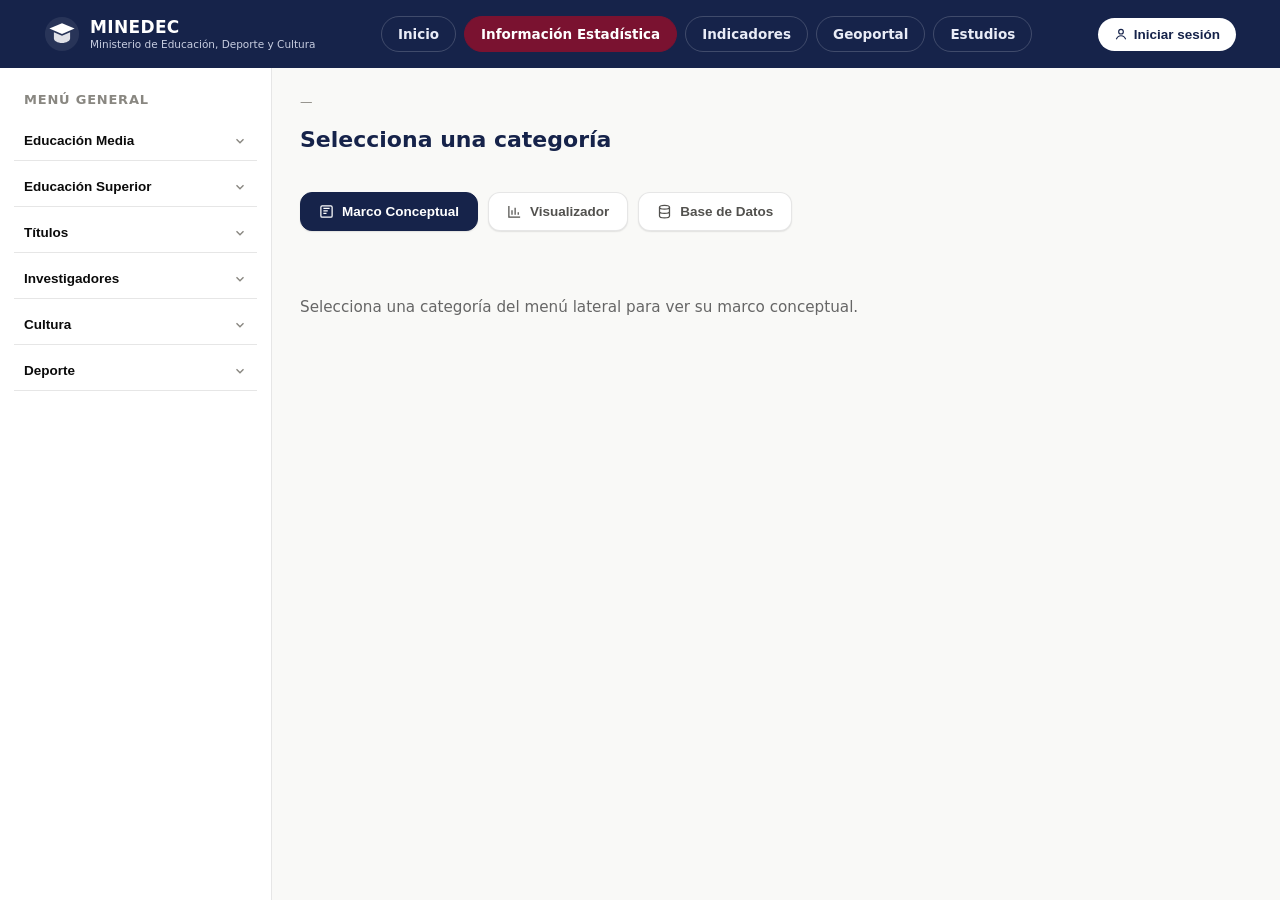
==== informacion-estadistica.html @ 88b2a424 "Add files via upload" ====
<!doctype html>
<html lang="es">
<head>
<meta charset="utf-8">
<meta name="viewport" content="width=device-width, initial-scale=1">
<title>Información Estadística — MINEDEC</title>
<meta name="description" content="Información estadística de Educación Media, Educación Superior, Cultura y Deporte del MINEDEC.">
<link rel="icon" href="data:image/svg+xml,<svg xmlns=%22http://www.w3.org/2000/svg%22 viewBox=%220 0 32 32%22><rect width=%2232%22 height=%2232%22 rx=%227%22 fill=%22%2316234a%22/><text x=%2216%22 y=%2222%22 font-size=%2216%22 text-anchor=%22middle%22 fill=%22white%22 font-family=%22sans-serif%22>M</text></svg>">
<link rel="stylesheet" href="assets/css/styles.css">
</head>
<body>
<a class="skip-link" href="#main">Saltar al contenido</a>

<header class="site-header">
  <div class="container">
    <a class="brand" href="index.html">
      <svg class="brand-mark" viewBox="0 0 40 40" aria-hidden="true">
        <circle cx="20" cy="20" r="19" fill="#fff" opacity=".08"/>
        <path d="M20 8 6 14l14 6 14-6-14-6Z" fill="#fff"/>
        <path d="M11 18v7c0 2.5 4 5 9 5s9-2.5 9-5v-7l-9 4-9-4Z" fill="#fff" opacity=".85"/>
      </svg>
      <span class="brand-text">
        <strong>MINEDEC</strong>
        <span>Ministerio de Educación, Deporte y Cultura</span>
      </span>
    </a>
    <nav class="main-nav" aria-label="Principal">
      <a class="nav-pill" href="index.html">Inicio</a>
      <a class="nav-pill is-active" href="informacion-estadistica.html">Información Estadística</a>
      <a class="nav-pill" href="informacion-general.html">Indicadores</a>
      <a class="nav-pill" href="#">Geoportal</a>
      <a class="nav-pill" href="index.html#sectores">Estudios</a>
    </nav>
    <div class="header-actions">
      <button class="btn-login" type="button">
        <svg width="14" height="14" viewBox="0 0 24 24" fill="none" stroke="currentColor" stroke-width="2"><circle cx="12" cy="8" r="4"/><path d="M4 21c1.5-4 5-6 8-6s6.5 2 8 6"/></svg>
        Iniciar sesión
      </button>
      <button class="nav-toggle" type="button" aria-label="Abrir menú de secciones" aria-expanded="false">
        <svg width="18" height="18" viewBox="0 0 24 24" fill="none" stroke="currentColor" stroke-width="2"><path d="M4 7h16M4 12h16M4 17h16"/></svg>
      </button>
    </div>
  </div>
</header>

<main id="main" class="db-shell">
  <div id="sidebar-backdrop" class="visually-hidden"></div>
  <aside class="sidebar" aria-label="Menú de información estadística">
    <h2>Menú general</h2>

    <!-- EDUCACIÓN MEDIA -->
    <div class="acc-group">
      <button class="acc-trigger" aria-expanded="false" aria-controls="acc-media">
        Educación Media
        <svg class="chev" width="14" height="14" viewBox="0 0 24 24" fill="none" stroke="currentColor" stroke-width="2.4"><path d="m6 9 6 6 6-6"/></svg>
      </button>
      <div class="acc-panel" id="acc-media">
        <ul class="acc-list">
          <li><button class="acc-item" data-section="media-estudiantes"><span class="dot"></span>Estudiantes</button></li>
          <li><button class="acc-item" data-section="media-docentes"><span class="dot"></span>Docentes</button></li>
          <li><button class="acc-item" data-section="media-oferta"><span class="dot"></span>Oferta educativa</button></li>
          <li><button class="acc-item" data-section="media-descomposicion"><span class="dot"></span>Descomposición de la matrícula</button></li>
        </ul>
      </div>
    </div>

    <!-- EDUCACIÓN SUPERIOR -->
    <div class="acc-group">
      <button class="acc-trigger" aria-expanded="false" aria-controls="acc-superior">
        Educación Superior
        <svg class="chev" width="14" height="14" viewBox="0 0 24 24" fill="none" stroke="currentColor" stroke-width="2.4"><path d="m6 9 6 6 6-6"/></svg>
      </button>
      <div class="acc-panel" id="acc-superior">
        <ul class="acc-list">
          <li class="acc-sub">UEP</li>
          <li><button class="acc-item" data-section="uep-estudiantes"><span class="dot"></span>Estudiantes</button></li>
          <li><button class="acc-item" data-section="uep-docentes"><span class="dot"></span>Docentes</button></li>
          <li><button class="acc-item" data-section="uep-oferta"><span class="dot"></span>Oferta educativa</button></li>
          <li class="acc-sub">ITTS</li>
          <li><button class="acc-item" data-section="itts-estudiantes"><span class="dot"></span>Estudiantes</button></li>
          <li><button class="acc-item" data-section="itts-docentes"><span class="dot"></span>Docentes</button></li>
          <li><button class="acc-item" data-section="itts-oferta"><span class="dot"></span>Oferta educativa</button></li>
        </ul>
      </div>
    </div>

    <!-- TÍTULOS -->
    <div class="acc-group">
      <button class="acc-trigger" aria-expanded="false" aria-controls="acc-titulos">
        Títulos
        <svg class="chev" width="14" height="14" viewBox="0 0 24 24" fill="none" stroke="currentColor" stroke-width="2.4"><path d="m6 9 6 6 6-6"/></svg>
      </button>
      <div class="acc-panel" id="acc-titulos">
        <ul class="acc-list">
          <li><button class="acc-item" data-section="titulos-general"><span class="dot"></span>Títulos</button></li>
        </ul>
      </div>
    </div>

    <!-- INVESTIGADORES -->
    <div class="acc-group">
      <button class="acc-trigger" aria-expanded="false" aria-controls="acc-investigadores">
        Investigadores
        <svg class="chev" width="14" height="14" viewBox="0 0 24 24" fill="none" stroke="currentColor" stroke-width="2.4"><path d="m6 9 6 6 6-6"/></svg>
      </button>
      <div class="acc-panel" id="acc-investigadores">
        <ul class="acc-list">
          <li><button class="acc-item" data-section="investigadores-general"><span class="dot"></span>Investigadores</button></li>
        </ul>
      </div>
    </div>

    <!-- CULTURA -->
    <div class="acc-group">
      <button class="acc-trigger" aria-expanded="false" aria-controls="acc-cultura">
        Cultura
        <svg class="chev" width="14" height="14" viewBox="0 0 24 24" fill="none" stroke="currentColor" stroke-width="2.4"><path d="m6 9 6 6 6-6"/></svg>
      </button>
      <div class="acc-panel" id="acc-cultura">
        <ul class="acc-list">
          <li class="acc-sub">RUAC</li>
          <li><button class="acc-item" data-section="cultura-ruac"><span class="dot"></span>RUAC</button></li>
          <li class="acc-sub">Fondo de Fomento</li>
          <li><button class="acc-item" data-section="cultura-fondo"><span class="dot"></span>Fondo de Fomento</button></li>
          <li class="acc-sub">Espacios Culturales</li>
          <li><button class="acc-item" data-section="cultura-espacios"><span class="dot"></span>Espacios Culturales</button></li>
        </ul>
      </div>
    </div>

    <!-- DEPORTE -->
    <div class="acc-group">
      <button class="acc-trigger" aria-expanded="false" aria-controls="acc-deporte">
        Deporte
        <svg class="chev" width="14" height="14" viewBox="0 0 24 24" fill="none" stroke="currentColor" stroke-width="2.4"><path d="m6 9 6 6 6-6"/></svg>
      </button>
      <div class="acc-panel" id="acc-deporte">
        <ul class="acc-list">
          <li class="acc-sub">Deportistas</li>
          <li><button class="acc-item" data-section="deporte-deportistas"><span class="dot"></span>Deportistas</button></li>
          <li class="acc-sub">Organizaciones</li>
          <li><button class="acc-item" data-section="deporte-organizaciones"><span class="dot"></span>Organizaciones</button></li>
          <li class="acc-sub">Infraestructura</li>
          <li><button class="acc-item" data-section="deporte-infraestructura"><span class="dot"></span>Infraestructura</button></li>
        </ul>
      </div>
    </div>

  </aside>

  <div class="db-main">
    <p class="db-crumb" id="db-crumb">—</p>
    <div class="db-heading">
      <h1 id="db-heading">Selecciona una categoría</h1>
    </div>
    <p class="db-source-note" id="db-source"></p>

    <div id="db-stats" class="stat-grid"></div>

    <!-- Marco Conceptual primero, luego Visualizador y Base de Datos -->
    <div class="tabs" role="tablist">
      <button class="tab-btn is-active" data-tab="marco" role="tab" aria-selected="true">
        <svg width="15" height="15" viewBox="0 0 24 24" fill="none" stroke="currentColor" stroke-width="2"><rect x="3" y="3" width="18" height="18" rx="2"/><path d="M7 7h10M7 11h7M7 15h5"/></svg>
        Marco Conceptual
      </button>
      <button class="tab-btn" data-tab="visualizador" role="tab" aria-selected="false">
        <svg width="15" height="15" viewBox="0 0 24 24" fill="none" stroke="currentColor" stroke-width="2"><path d="M3 3v18h18M8 17V10M13 17V6M18 17v-4"/></svg>
        Visualizador
      </button>
      <button class="tab-btn" data-tab="basedatos" role="tab" aria-selected="false">
        <svg width="15" height="15" viewBox="0 0 24 24" fill="none" stroke="currentColor" stroke-width="2"><ellipse cx="12" cy="5" rx="8" ry="3"/><path d="M4 5v14c0 1.7 3.6 3 8 3s8-1.3 8-3V5M4 12c0 1.7 3.6 3 8 3s8-1.3 8-3"/></svg>
        Base de Datos
      </button>
    </div>

    <section class="tab-panel is-active" id="panel-marco">
      <div style="padding: 2rem 0; color: var(--c-text-2, #666); font-size: 0.95rem;">
        <p>Selecciona una categoría del menú lateral para ver su marco conceptual.</p>
      </div>
    </section>
    <section class="tab-panel" id="panel-visualizador"></section>
    <section class="tab-panel" id="panel-basedatos"></section>
  </div>
</main>

<script src="assets/js/csv.js"></script>
<script src="assets/js/charts.js"></script>
<script src="assets/js/data.js"></script>
<script src="assets/js/estadistica.js"></script>
</body>
</html>
---- assets/css/styles.css ----
/* ==========================================================================
   MINEDEC — Portal de datos abiertos
   Sistema de diseño: tokens de marca + tokens de visualización de datos
   (paleta validada para daltonismo — ver dataviz skill / INVENTORY.md)
   ========================================================================== */

:root {
  color-scheme: light;

  /* ---- superficie y texto ---- */
  --surface-0: #f9f9f7;
  --surface-1: #ffffff;
  --surface-2: #fcfcfb;
  --text-primary: #0b0b0b;
  --text-secondary: #52514e;
  --text-muted: #898781;
  --border: rgba(11, 11, 11, 0.10);
  --gridline: #e1e0d9;
  --baseline: #c3c2b7;

  /* ---- identidad institucional MINEDEC ---- */
  --brand-navy: #16234a;
  --brand-navy-2: #1f2f5c;
  --brand-maroon: #7a1230;

  /* ---- identidad por sector (paleta categórica validada, slots 1/6/7/2) ---- */
  --sector-media: #2a78d6;      /* educación media — azul (slot 1) */
  --sector-media-soft: #eaf2fc;
  --sector-superior: #008300;   /* educación superior — verde (slot 6) */
  --sector-superior-soft: #e7f4e7;
  --sector-cultura: #4a3aa7;    /* cultura — violeta (slot 7) */
  --sector-cultura-soft: #edeafa;
  --sector-deporte: #eb6834;    /* deporte — naranja (slot 2) */
  --sector-deporte-soft: #fdece3;

  /* ---- paleta categórica completa (orden fijo, no ciclar) ---- */
  --cat-1: #2a78d6;
  --cat-2: #eb6834;
  --cat-3: #1baf7a;
  --cat-4: #eda100;
  --cat-5: #e87ba4;
  --cat-6: #008300;
  --cat-7: #4a3aa7;
  --cat-8: #e34948;

  --shadow-sm: 0 1px 2px rgba(11,11,11,.06), 0 1px 1px rgba(11,11,11,.04);
  --shadow-md: 0 8px 24px rgba(11,11,11,.10);
  --radius-sm: 8px;
  --radius-md: 14px;
  --radius-lg: 22px;
  --header-h: 68px;
}

@media (prefers-color-scheme: dark) {
  :root:where(:not([data-theme="light"])) {
    color-scheme: dark;
    --surface-0: #0d0d0d;
    --surface-1: #17181a;
    --surface-2: #1a1a19;
    --text-primary: #ffffff;
    --text-secondary: #c3c2b7;
    --text-muted: #898781;
    --border: rgba(255,255,255,.10);
    --gridline: #2c2c2a;
    --baseline: #383835;
    --sector-media-soft: #16233a;
    --sector-superior-soft: #142518;
    --sector-cultura-soft: #211c3a;
    --sector-deporte-soft: #3a2216;
    --cat-1: #3987e5; --cat-2: #d95926; --cat-3: #199e70; --cat-4: #c98500;
    --cat-5: #d55181; --cat-6: #1fae1f; --cat-7: #9085e9; --cat-8: #e66767;
  }
}
:root[data-theme="dark"] {
  color-scheme: dark;
  --surface-0: #0d0d0d;
  --surface-1: #17181a;
  --surface-2: #1a1a19;
  --text-primary: #ffffff;
  --text-secondary: #c3c2b7;
  --text-muted: #898781;
  --border: rgba(255,255,255,.10);
  --gridline: #2c2c2a;
  --baseline: #383835;
  --sector-media-soft: #16233a;
  --sector-superior-soft: #142518;
  --sector-cultura-soft: #211c3a;
  --sector-deporte-soft: #3a2216;
  --cat-1: #3987e5; --cat-2: #d95926; --cat-3: #199e70; --cat-4: #c98500;
  --cat-5: #d55181; --cat-6: #1fae1f; --cat-7: #9085e9; --cat-8: #e66767;
}

* { box-sizing: border-box; }
html { scroll-behavior: smooth; }
body {
  margin: 0;
  font-family: system-ui, -apple-system, "Segoe UI", sans-serif;
  background: var(--surface-0);
  color: var(--text-primary);
  -webkit-font-smoothing: antialiased;
  overflow-x: hidden;
}
img { max-width: 100%; display: block; }
a { color: inherit; }
.container { max-width: 1240px; margin: 0 auto; padding: 0 24px; }
.visually-hidden {
  position: absolute; width: 1px; height: 1px; overflow: hidden;
  clip: rect(0,0,0,0); white-space: nowrap; border: 0; padding: 0; margin: -1px;
}
.skip-link {
  position: absolute; left: 12px; top: -60px; background: var(--brand-navy);
  color: #fff; padding: 10px 16px; border-radius: var(--radius-sm); z-index: 200;
  transition: top .15s ease;
}
.skip-link:focus { top: 12px; }

/* ---------------------------------- header ---------------------------------- */
.site-header {
  position: sticky; top: 0; z-index: 100;
  background: var(--brand-navy);
  color: #fff;
  height: var(--header-h);
}
.site-header .container {
  height: 100%; display: flex; align-items: center; justify-content: space-between; gap: 24px;
}
.brand { display: flex; align-items: center; gap: 10px; text-decoration: none; color: #fff; flex-shrink: 0; }
.brand-mark { width: 36px; height: 36px; flex-shrink: 0; }
.brand-text { line-height: 1.15; }
.brand-text strong { display: block; font-size: 17px; letter-spacing: .02em; }
.brand-text span { display: block; font-size: 10.5px; color: #c7cde0; }

.main-nav { display: flex; align-items: center; gap: 8px; flex-wrap: wrap; }
.nav-pill {
  border: 1px solid rgba(255,255,255,.18);
  background: transparent;
  color: #e9ecf7;
  padding: 9px 16px;
  border-radius: 999px;
  font-size: 13.5px;
  font-weight: 600;
  text-decoration: none;
  cursor: pointer;
  white-space: nowrap;
}
.nav-pill:hover { background: rgba(255,255,255,.10); }
.nav-pill.is-active { background: var(--brand-maroon); border-color: var(--brand-maroon); color: #fff; }
.nav-pill.ghost { border-color: rgba(255,255,255,.35); }
.header-actions { display: flex; align-items: center; gap: 10px; }
.icon-btn {
  width: 36px; height: 36px; border-radius: 50%; border: 1px solid rgba(255,255,255,.25);
  background: transparent; color: #fff; display: grid; place-items: center; cursor: pointer;
}
.btn-login {
  display: inline-flex; align-items: center; gap: 6px;
  background: #fff; color: var(--brand-navy); border: none;
  padding: 9px 16px; border-radius: 999px; font-weight: 700; font-size: 13.5px; cursor: pointer;
}
.nav-toggle { display: none; }

/* ---------------------------------- hero (home) ---------------------------------- */
.hero {
  background:
    radial-gradient(1100px 480px at 78% 15%, #f3e9f6 0%, transparent 60%),
    linear-gradient(120deg, #eef1fb 0%, #f7eef4 55%, #eef6f1 100%);
  padding: 64px 0 40px;
}
.hero .container { display: grid; grid-template-columns: 1fr 1fr; gap: 32px; align-items: center; }
.hero-copy h1 {
  font-size: clamp(34px, 4.4vw, 52px);
  line-height: 1.06;
  margin: 0 0 18px;
  color: var(--brand-navy);
  font-weight: 800;
}
.hero-copy p {
  font-size: 16.5px; color: var(--text-secondary); max-width: 46ch; margin: 0 0 26px;
}
.btn-primary {
  display: inline-flex; align-items: center; gap: 8px;
  background: var(--brand-navy); color: #fff; border: none;
  padding: 13px 22px; border-radius: 10px; font-weight: 700; font-size: 15px;
  text-decoration: none; cursor: pointer;
}
.btn-primary:hover { background: var(--brand-navy-2); }

.hero-hub {
  position: relative;
  width: clamp(220px, 34vw, 500px);
  height: clamp(220px, 34vw, 500px);
  margin: 40px auto 0;
}
.hub-center {
  position: absolute; inset: 32%; border-radius: 50%;
  background: #fff; box-shadow: var(--shadow-md);
  display: flex; flex-direction: column; align-items: center; justify-content: center;
  text-align: center; gap: 4px; padding: 10px;
}
.hub-center .mark { width: 34px; height: 34px; margin-bottom: 2px; }
.hub-center strong { font-size: 15px; color: var(--brand-navy); }
.hub-center span { font-size: 10px; color: var(--text-secondary); max-width: 14ch; }

.hub-node {
  position: absolute; width: 34%; aspect-ratio: 1/1; border-radius: 50%;
  color: #fff; text-align: center; display: flex; flex-direction: column;
  align-items: center; justify-content: center; gap: 2px; box-shadow: var(--shadow-md);
  text-decoration: none; padding: 6%;
}
.hub-node .value { font-size: clamp(15px, 2.4vw, 22px); font-weight: 800; line-height: 1; }
.hub-node .label { font-size: 10px; font-weight: 700; letter-spacing: .02em; opacity: .95; }
.hub-node .sub { font-size: 8.5px; opacity: .85; }
.hub-node.n-media { top: 0; left: 33%; background: linear-gradient(160deg, var(--sector-media), #184f95); }
.hub-node.n-superior { top: 33%; right: 0; background: linear-gradient(160deg, var(--sector-superior), #0a5c0a); }
.hub-node.n-deporte { bottom: 0; left: 33%; background: linear-gradient(160deg, var(--sector-deporte), #c14e1f); }
.hub-node.n-cultura { top: 33%; left: 0; background: linear-gradient(160deg, var(--sector-cultura), #33266f); }

.hero-tag {
  position: absolute; display: inline-flex; align-items: center; gap: 8px;
  background: #fff; border-radius: 999px; padding: 8px 14px 8px 8px;
  box-shadow: var(--shadow-md); font-size: 12.5px; font-weight: 700; color: var(--brand-navy);
  text-decoration: none; white-space: nowrap;
}
.hero-tag .swatch { width: 26px; height: 26px; border-radius: 50%; display: grid; place-items: center; color: #fff; flex-shrink: 0; }
.tag-media { top: -2%; right: -8%; }
.tag-media .swatch { background: var(--sector-media); }
.tag-superior { bottom: 8%; right: -12%; }
.tag-superior .swatch { background: var(--sector-superior); }
.tag-cultura { bottom: -2%; left: -6%; }
.tag-cultura .swatch { background: var(--sector-cultura); }
.tag-deporte { top: 8%; left: -12%; }
.tag-deporte .swatch { background: var(--sector-deporte); }

/* value props strip */
.value-props {
  background: var(--surface-1); border-top: 1px solid var(--border);
}
.value-props .container {
  display: grid; grid-template-columns: repeat(4, 1fr); gap: 20px; padding: 30px 24px;
}
.value-prop { display: flex; gap: 12px; align-items: flex-start; }
.value-prop .ic {
  width: 40px; height: 40px; border-radius: 50%; flex-shrink: 0;
  display: grid; place-items: center; background: var(--sector-media-soft); color: var(--sector-media);
}
.value-prop:nth-child(2) .ic { background: var(--sector-superior-soft); color: var(--sector-superior); }
.value-prop:nth-child(3) .ic { background: var(--sector-deporte-soft); color: var(--sector-deporte); }
.value-prop:nth-child(4) .ic { background: var(--sector-cultura-soft); color: var(--sector-cultura); }
.value-prop h3 { margin: 0 0 3px; font-size: 14px; }
.value-prop p { margin: 0; font-size: 12.5px; color: var(--text-secondary); }

/* sector explainer section on home */
.sectors { padding: 56px 0; }
.section-head { max-width: 640px; margin: 0 0 30px; }
.section-head h2 { font-size: 26px; color: var(--brand-navy); margin: 0 0 8px; }
.section-head p { color: var(--text-secondary); margin: 0; font-size: 14.5px; }
.sector-grid { display: grid; grid-template-columns: repeat(4, 1fr); gap: 18px; }
.sector-card {
  background: var(--surface-1); border: 1px solid var(--border); border-radius: var(--radius-md);
  padding: 22px; text-decoration: none; color: var(--text-primary); box-shadow: var(--shadow-sm);
  display: flex; flex-direction: column; gap: 10px;
}
.sector-card .ic {
  width: 44px; height: 44px; border-radius: 12px; display: grid; place-items: center; color: #fff;
}
.sector-card.c-media .ic { background: var(--sector-media); }
.sector-card.c-superior .ic { background: var(--sector-superior); }
.sector-card.c-deporte .ic { background: var(--sector-deporte); }
.sector-card.c-cultura .ic { background: var(--sector-cultura); }
.sector-card h3 { margin: 0; font-size: 16px; }
.sector-card p { margin: 0; font-size: 13px; color: var(--text-secondary); flex: 1; }
.sector-card .go { font-size: 12.5px; font-weight: 700; }
.sector-card.c-media .go { color: var(--sector-media); }
.sector-card.c-superior .go { color: var(--sector-superior); }
.sector-card.c-deporte .go { color: var(--sector-deporte); }
.sector-card.c-cultura .go { color: var(--sector-cultura); }

/* ---------------------------------- footer ---------------------------------- */
.site-footer { background: var(--brand-navy); color: #cfd4e6; padding: 40px 0 26px; margin-top: 30px; }
.site-footer .container { display: flex; justify-content: space-between; gap: 20px; flex-wrap: wrap; align-items: flex-start; }
.site-footer h4 { color: #fff; font-size: 13.5px; margin: 0 0 10px; }
.site-footer p, .site-footer li { font-size: 12.5px; line-height: 1.7; }
.site-footer ul { list-style: none; margin: 0; padding: 0; }
.footer-bottom {
  border-top: 1px solid rgba(255,255,255,.12); margin-top: 26px; padding-top: 16px;
  font-size: 11.5px; color: #9aa2c0; text-align: center;
}

/* ================================ dashboard (Información General) ================================ */
.db-shell { display: grid; grid-template-columns: 272px 1fr; min-height: calc(100vh - var(--header-h)); }
.sidebar {
  background: var(--surface-1); border-right: 1px solid var(--border);
  padding: 20px 14px 40px; overflow-y: auto;
}
.sidebar h2 { font-size: 13px; letter-spacing: .06em; color: var(--text-muted); margin: 4px 10px 14px; text-transform: uppercase; }
.acc-group { margin-bottom: 6px; border-bottom: 1px solid var(--border); }
.acc-trigger {
  width: 100%; display: flex; align-items: center; justify-content: space-between; gap: 8px;
  background: none; border: none; padding: 12px 10px; font-size: 13.5px; font-weight: 700;
  color: var(--text-primary); cursor: pointer; text-align: left;
}
.acc-trigger .chev { transition: transform .18s ease; color: var(--text-muted); flex-shrink: 0; }
.acc-trigger[aria-expanded="true"] .chev { transform: rotate(180deg); }
.acc-panel { overflow: hidden; max-height: 0; transition: max-height .2s ease; }
.acc-panel.is-open { max-height: 600px; }
.acc-list { list-style: none; margin: 0; padding: 0 4px 12px; }
.acc-sub { padding: 2px 6px 4px 22px; font-size: 11px; font-weight: 700; color: var(--text-muted); text-transform: uppercase; letter-spacing: .04em; }
.acc-item {
  display: flex; align-items: center; gap: 8px; width: 100%; text-align: left;
  background: none; border: none; padding: 9px 10px 9px 22px; font-size: 13.5px;
  color: var(--text-secondary); border-radius: var(--radius-sm); cursor: pointer;
}
.acc-item:hover { background: var(--surface-2); color: var(--text-primary); }
.acc-item.is-active { background: var(--sector-media-soft); color: var(--sector-media); font-weight: 700; }
.acc-item .dot { width: 6px; height: 6px; border-radius: 50%; background: currentColor; opacity: .5; flex-shrink: 0; }

.db-main { padding: 26px 28px 60px; min-width: 0; }
.db-heading { display: flex; align-items: baseline; justify-content: space-between; gap: 16px; margin-bottom: 4px; flex-wrap: wrap; }
.db-heading h1 { margin: 0; font-size: 22px; color: var(--brand-navy); }
.db-crumb { font-size: 12.5px; color: var(--text-muted); margin: 0 0 18px; }
.db-source-note { font-size: 12px; color: var(--text-muted); margin: 0 0 18px; }

.tabs { display: flex; gap: 10px; margin-bottom: 20px; flex-wrap: wrap; }
.tab-btn {
  display: inline-flex; align-items: center; gap: 8px;
  background: var(--surface-1); border: 1px solid var(--border); color: var(--text-secondary);
  padding: 11px 18px; border-radius: 12px; font-weight: 700; font-size: 13.5px; cursor: pointer;
  box-shadow: var(--shadow-sm);
}
.tab-btn.is-active { background: var(--brand-navy); border-color: var(--brand-navy); color: #fff; }
.tab-panel { display: none; }
.tab-panel.is-active { display: block; }

.stat-grid { display: grid; grid-template-columns: repeat(auto-fit, minmax(190px, 1fr)); gap: 14px; margin-bottom: 22px; }
.stat-tile {
  background: var(--surface-1); border: 1px solid var(--border); border-radius: var(--radius-md);
  padding: 16px 18px; box-shadow: var(--shadow-sm);
}
.stat-tile .label { font-size: 12px; color: var(--text-muted); margin-bottom: 6px; }
.stat-tile .value { font-size: 25px; font-weight: 800; color: var(--text-primary); }
.stat-tile .value small { font-size: 13px; font-weight: 700; color: var(--text-muted); }

.chart-grid { display: grid; grid-template-columns: repeat(auto-fit, minmax(420px, 1fr)); gap: 16px; }
.chart-card {
  background: var(--surface-1); border: 1px solid var(--border); border-radius: var(--radius-md);
  padding: 18px 20px 14px; box-shadow: var(--shadow-sm);
}
.chart-card h3 { margin: 0 0 2px; font-size: 14.5px; }
.chart-card .chart-sub { font-size: 12px; color: var(--text-muted); margin: 0 0 12px; }
.chart-card .chart-src { font-size: 10.5px; color: var(--text-muted); margin: 10px 0 0; }
.empty-note {
  background: var(--surface-2); border: 1px dashed var(--border); border-radius: var(--radius-md);
  padding: 22px; font-size: 13.5px; color: var(--text-secondary);
}

.table-toolbar { display: flex; justify-content: space-between; align-items: center; gap: 12px; margin-bottom: 12px; flex-wrap: wrap; }
.btn-secondary {
  background: var(--surface-1); border: 1px solid var(--border); color: var(--text-primary);
  padding: 9px 14px; border-radius: 9px; font-size: 12.5px; font-weight: 700; cursor: pointer;
}
.btn-secondary:hover { background: var(--surface-2); }
.data-table-wrap { overflow-x: auto; border: 1px solid var(--border); border-radius: var(--radius-md); background: var(--surface-1); }
table.data-table { width: 100%; border-collapse: collapse; font-size: 13px; }
table.data-table th, table.data-table td { padding: 10px 14px; text-align: left; border-bottom: 1px solid var(--gridline); white-space: nowrap; }
table.data-table th { color: var(--text-muted); font-weight: 700; font-size: 11.5px; text-transform: uppercase; letter-spacing: .03em; position: sticky; top: 0; background: var(--surface-1); }
table.data-table td.num, table.data-table th.num { text-align: right; font-variant-numeric: tabular-nums; }
table.data-table tbody tr:hover { background: var(--surface-2); }

/* ------------------------------ SVG chart engine ------------------------------ */
.viz-root { width: 100%; }
.viz-svg { width: 100%; height: auto; overflow: visible; font-family: inherit; }
.viz-axis-label { fill: var(--text-muted); font-size: 10.5px; }
.viz-gridline { stroke: var(--gridline); stroke-width: 1; }
.viz-baseline { stroke: var(--baseline); stroke-width: 1; }
.viz-bar-label { fill: var(--text-secondary); font-size: 11px; font-weight: 600; }
.viz-cat-label { fill: var(--text-secondary); font-size: 11.5px; }
.viz-legend { display: flex; flex-wrap: wrap; gap: 12px; margin: 8px 0 4px; }
.viz-legend-item { display: inline-flex; align-items: center; gap: 6px; font-size: 12px; color: var(--text-secondary); }
.viz-legend-swatch { width: 10px; height: 10px; border-radius: 3px; flex-shrink: 0; }
.viz-tooltip {
  position: absolute; pointer-events: none; background: var(--brand-navy); color: #fff;
  font-size: 12px; padding: 7px 10px; border-radius: 8px; box-shadow: var(--shadow-md);
  transform: translate(-50%, -110%); white-space: nowrap; z-index: 20; opacity: 0; transition: opacity .1s ease;
}
.viz-tooltip.is-visible { opacity: 1; }
.viz-tooltip .t-label { color: #c7cde0; font-size: 10.5px; }
.viz-hit { fill: transparent; cursor: pointer; }
.viz-hit:hover ~ .viz-bar-fill,
.viz-bar-group:hover .viz-bar-fill { filter: brightness(1.08); }

/* ---------------------------------- misc / responsive ---------------------------------- */
.page-hero-simple {
  background: var(--brand-navy); color: #fff; padding: 30px 0;
}
.page-hero-simple h1 { margin: 0 0 6px; font-size: 24px; }
.page-hero-simple p { margin: 0; color: #c7cde0; font-size: 13.5px; }

@media (max-width: 980px) {
  .hero .container { grid-template-columns: 1fr; }
  .hero-hub { max-width: 380px; }
  .value-props .container, .sector-grid { grid-template-columns: repeat(2, 1fr); }
  .db-shell { grid-template-columns: 1fr; }
  .sidebar {
    position: fixed; inset: var(--header-h) 0 0 auto; width: 86vw; max-width: 320px;
    transform: translateX(100%); transition: transform .22s ease; z-index: 90; box-shadow: var(--shadow-md);
  }
  .sidebar.is-open { transform: translateX(0); }
  .nav-toggle {
    display: inline-flex; align-items: center; justify-content: center;
    width: 36px; height: 36px; border-radius: 8px; border: 1px solid rgba(255,255,255,.25);
    background: transparent; color: #fff; cursor: pointer; flex-shrink: 0;
  }
  .main-nav { display: none; }
  .main-nav.is-open-mobile {
    display: flex; flex-direction: column; align-items: stretch; gap: 6px;
    position: absolute; top: var(--header-h); left: 0; right: 0;
    background: var(--brand-navy); padding: 14px 20px 20px; box-shadow: var(--shadow-md); z-index: 95;
  }
  .main-nav.is-open-mobile .nav-pill { text-align: left; }
}
@media (max-width: 640px) {
  .value-props .container, .sector-grid { grid-template-columns: 1fr; }
  .hero-copy h1 { font-size: 30px; }
  .chart-grid { grid-template-columns: 1fr; }
  .hero-hub { width: clamp(200px, 62vw, 340px); height: clamp(200px, 62vw, 340px); }
  .hero-tag { display: none; }
  .brand-text span { display: none; }
  .header-actions .icon-btn { display: none; }
  .site-header .container { gap: 10px; }
}
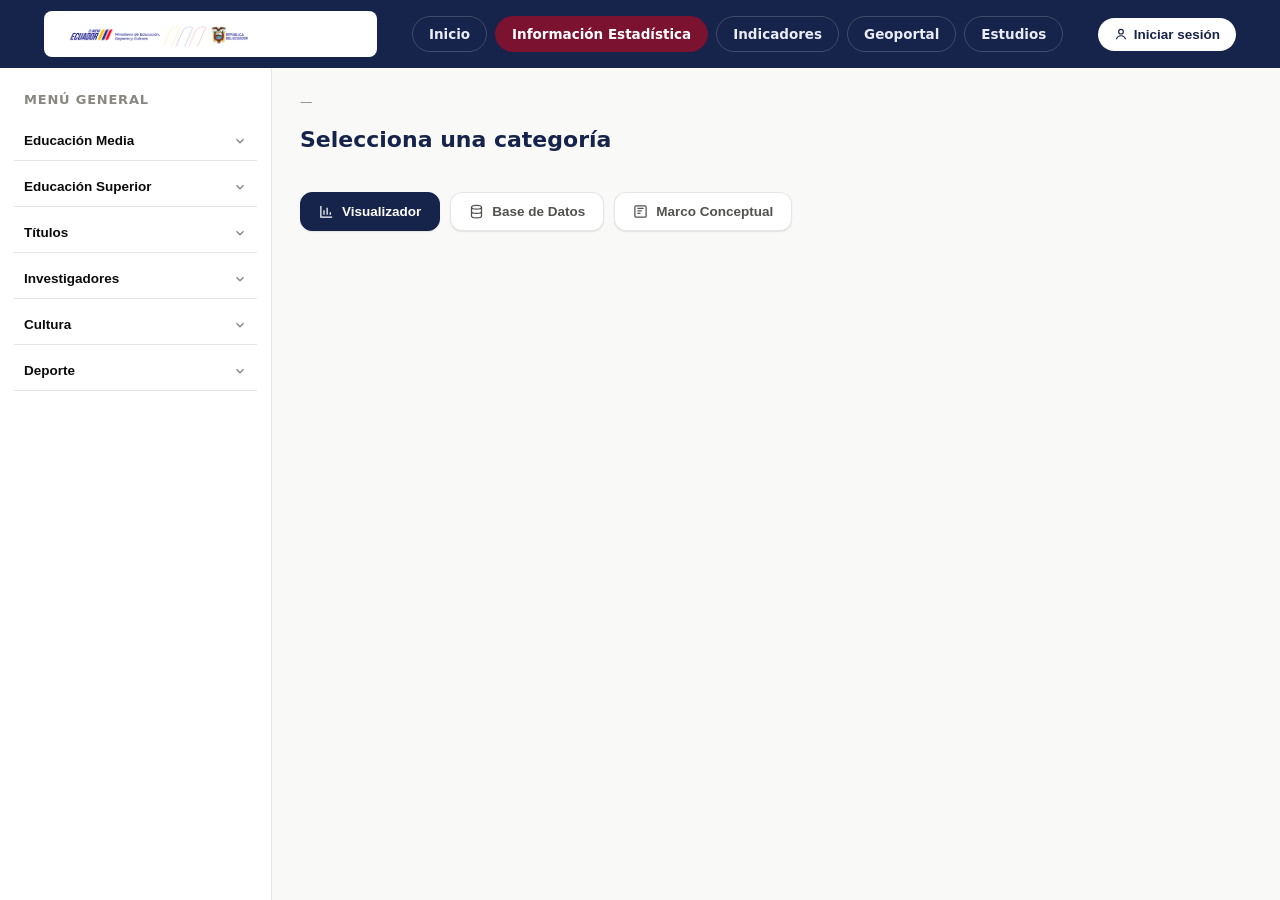
==== commit 0e7c938a: "Add files via upload" ====
--- a/informacion-estadistica.html
+++ b/informacion-estadistica.html
@@ -14,14 +14,8 @@
 <header class="site-header">
   <div class="container">
     <a class="brand" href="index.html">
-      <svg class="brand-mark" viewBox="0 0 40 40" aria-hidden="true">
-        <circle cx="20" cy="20" r="19" fill="#fff" opacity=".08"/>
-        <path d="M20 8 6 14l14 6 14-6-14-6Z" fill="#fff"/>
-        <path d="M11 18v7c0 2.5 4 5 9 5s9-2.5 9-5v-7l-9 4-9-4Z" fill="#fff" opacity=".85"/>
-      </svg>
-      <span class="brand-text">
-        <strong>MINEDEC</strong>
-        <span>Ministerio de Educación, Deporte y Cultura</span>
+      <span class="brand-logo">
+        <img src="assets/img/logo-minedec.png" alt="Ministerio de Educación, Deporte y Cultura — El Nuevo Ecuador">
       </span>
     </a>
     <nav class="main-nav" aria-label="Principal">
@@ -91,9 +85,7 @@
         <svg class="chev" width="14" height="14" viewBox="0 0 24 24" fill="none" stroke="currentColor" stroke-width="2.4"><path d="m6 9 6 6 6-6"/></svg>
       </button>
       <div class="acc-panel" id="acc-titulos">
-        <ul class="acc-list">
-          <li><button class="acc-item" data-section="titulos-general"><span class="dot"></span>Títulos</button></li>
-        </ul>
+        <ul class="acc-list"></ul>
       </div>
     </div>
 
@@ -104,9 +96,7 @@
         <svg class="chev" width="14" height="14" viewBox="0 0 24 24" fill="none" stroke="currentColor" stroke-width="2.4"><path d="m6 9 6 6 6-6"/></svg>
       </button>
       <div class="acc-panel" id="acc-investigadores">
-        <ul class="acc-list">
-          <li><button class="acc-item" data-section="investigadores-general"><span class="dot"></span>Investigadores</button></li>
-        </ul>
+        <ul class="acc-list"></ul>
       </div>
     </div>
 
@@ -119,11 +109,8 @@
       <div class="acc-panel" id="acc-cultura">
         <ul class="acc-list">
           <li class="acc-sub">RUAC</li>
-          <li><button class="acc-item" data-section="cultura-ruac"><span class="dot"></span>RUAC</button></li>
           <li class="acc-sub">Fondo de Fomento</li>
-          <li><button class="acc-item" data-section="cultura-fondo"><span class="dot"></span>Fondo de Fomento</button></li>
           <li class="acc-sub">Espacios Culturales</li>
-          <li><button class="acc-item" data-section="cultura-espacios"><span class="dot"></span>Espacios Culturales</button></li>
         </ul>
       </div>
     </div>
@@ -137,11 +124,8 @@
       <div class="acc-panel" id="acc-deporte">
         <ul class="acc-list">
           <li class="acc-sub">Deportistas</li>
-          <li><button class="acc-item" data-section="deporte-deportistas"><span class="dot"></span>Deportistas</button></li>
           <li class="acc-sub">Organizaciones</li>
-          <li><button class="acc-item" data-section="deporte-organizaciones"><span class="dot"></span>Organizaciones</button></li>
           <li class="acc-sub">Infraestructura</li>
-          <li><button class="acc-item" data-section="deporte-infraestructura"><span class="dot"></span>Infraestructura</button></li>
         </ul>
       </div>
     </div>
@@ -157,13 +141,9 @@
 
     <div id="db-stats" class="stat-grid"></div>
 
-    <!-- Marco Conceptual primero, luego Visualizador y Base de Datos -->
+    <!-- Visualizador primero, luego Base de Datos y Marco Conceptual -->
     <div class="tabs" role="tablist">
-      <button class="tab-btn is-active" data-tab="marco" role="tab" aria-selected="true">
-        <svg width="15" height="15" viewBox="0 0 24 24" fill="none" stroke="currentColor" stroke-width="2"><rect x="3" y="3" width="18" height="18" rx="2"/><path d="M7 7h10M7 11h7M7 15h5"/></svg>
-        Marco Conceptual
-      </button>
-      <button class="tab-btn" data-tab="visualizador" role="tab" aria-selected="false">
+      <button class="tab-btn is-active" data-tab="visualizador" role="tab" aria-selected="true">
         <svg width="15" height="15" viewBox="0 0 24 24" fill="none" stroke="currentColor" stroke-width="2"><path d="M3 3v18h18M8 17V10M13 17V6M18 17v-4"/></svg>
         Visualizador
       </button>
@@ -171,15 +151,19 @@
         <svg width="15" height="15" viewBox="0 0 24 24" fill="none" stroke="currentColor" stroke-width="2"><ellipse cx="12" cy="5" rx="8" ry="3"/><path d="M4 5v14c0 1.7 3.6 3 8 3s8-1.3 8-3V5M4 12c0 1.7 3.6 3 8 3s8-1.3 8-3"/></svg>
         Base de Datos
       </button>
+      <button class="tab-btn" data-tab="marco" role="tab" aria-selected="false">
+        <svg width="15" height="15" viewBox="0 0 24 24" fill="none" stroke="currentColor" stroke-width="2"><rect x="3" y="3" width="18" height="18" rx="2"/><path d="M7 7h10M7 11h7M7 15h5"/></svg>
+        Marco Conceptual
+      </button>
     </div>
 
-    <section class="tab-panel is-active" id="panel-marco">
+    <section class="tab-panel is-active" id="panel-visualizador"></section>
+    <section class="tab-panel" id="panel-basedatos"></section>
+    <section class="tab-panel" id="panel-marco">
       <div style="padding: 2rem 0; color: var(--c-text-2, #666); font-size: 0.95rem;">
         <p>Selecciona una categoría del menú lateral para ver su marco conceptual.</p>
       </div>
     </section>
-    <section class="tab-panel" id="panel-visualizador"></section>
-    <section class="tab-panel" id="panel-basedatos"></section>
   </div>
 </main>
 
--- a/assets/css/styles.css
+++ b/assets/css/styles.css
@@ -125,10 +125,11 @@
   height: 100%; display: flex; align-items: center; justify-content: space-between; gap: 24px;
 }
 .brand { display: flex; align-items: center; gap: 10px; text-decoration: none; color: #fff; flex-shrink: 0; }
-.brand-mark { width: 36px; height: 36px; flex-shrink: 0; }
-.brand-text { line-height: 1.15; }
-.brand-text strong { display: block; font-size: 17px; letter-spacing: .02em; }
-.brand-text span { display: block; font-size: 10.5px; color: #c7cde0; }
+.brand-logo {
+  display: flex; align-items: center; flex-shrink: 0;
+  background: #fff; border-radius: 8px; padding: 7px 12px;
+}
+.brand-logo img { display: block; height: 32px; width: auto; }
 
 .main-nav { display: flex; align-items: center; gap: 8px; flex-wrap: wrap; }
 .nav-pill {
@@ -398,17 +399,31 @@
   .hero .container { grid-template-columns: 1fr; }
   .hero-hub { max-width: 380px; }
   .value-props .container, .sector-grid { grid-template-columns: repeat(2, 1fr); }
-  .db-shell { grid-template-columns: 1fr; }
+
+  /* Dashboard shell: sidebar se oculta y abre como drawer */
+  .db-shell { grid-template-columns: 1fr; position: relative; }
   .sidebar {
     position: fixed; inset: var(--header-h) 0 0 auto; width: 86vw; max-width: 320px;
     transform: translateX(100%); transition: transform .22s ease; z-index: 90; box-shadow: var(--shadow-md);
+    overflow-y: auto;
   }
   .sidebar.is-open { transform: translateX(0); }
+
+  /* Backdrop al abrir sidebar en móvil */
+  #sidebar-backdrop {
+    position: fixed; inset: var(--header-h) 0 0 0;
+    background: rgba(0,0,0,.35); z-index: 89;
+  }
+  #sidebar-backdrop.visually-hidden { display: none; }
+
+  /* Botón hamburguesa visible */
   .nav-toggle {
     display: inline-flex; align-items: center; justify-content: center;
     width: 36px; height: 36px; border-radius: 8px; border: 1px solid rgba(255,255,255,.25);
     background: transparent; color: #fff; cursor: pointer; flex-shrink: 0;
   }
+
+  /* Nav principal colapsada en móvil */
   .main-nav { display: none; }
   .main-nav.is-open-mobile {
     display: flex; flex-direction: column; align-items: stretch; gap: 6px;
@@ -416,14 +431,72 @@
     background: var(--brand-navy); padding: 14px 20px 20px; box-shadow: var(--shadow-md); z-index: 95;
   }
   .main-nav.is-open-mobile .nav-pill { text-align: left; }
-}
+
+  /* Contenido del dashboard con padding adecuado */
+  .db-main { padding: 20px 16px 48px; }
+
+  /* Tabs en fila scrollable horizontal */
+  .tabs { flex-wrap: nowrap; overflow-x: auto; -webkit-overflow-scrolling: touch; padding-bottom: 4px; gap: 8px; }
+  .tab-btn { white-space: nowrap; flex-shrink: 0; padding: 9px 14px; font-size: 13px; }
+
+  /* Stat grid 2 columnas en tablet */
+  .stat-grid { grid-template-columns: repeat(2, 1fr); }
+
+  /* Chart grid 1 columna */
+  .chart-grid { grid-template-columns: 1fr; }
+}
+
 @media (max-width: 640px) {
+  /* Grids de 1 columna */
   .value-props .container, .sector-grid { grid-template-columns: 1fr; }
-  .hero-copy h1 { font-size: 30px; }
+  .stat-grid { grid-template-columns: 1fr; }
   .chart-grid { grid-template-columns: 1fr; }
-  .hero-hub { width: clamp(200px, 62vw, 340px); height: clamp(200px, 62vw, 340px); }
+
+  /* Hero */
+  .hero { padding: 36px 0 24px; }
+  .hero-copy h1 { font-size: 28px; }
+  .hero-copy p { font-size: 15px; }
+  .btn-primary { padding: 11px 18px; font-size: 14px; }
+  .hero-hub { width: clamp(200px, 72vw, 320px); height: clamp(200px, 72vw, 320px); margin: 24px auto 0; }
   .hero-tag { display: none; }
-  .brand-text span { display: none; }
+
+  /* Header compacto */
+  .brand-logo { padding: 5px 8px; }
+  .brand-logo img { height: 24px; }
   .header-actions .icon-btn { display: none; }
-  .site-header .container { gap: 10px; }
-}
+  .site-header .container { gap: 8px; }
+  .btn-login { padding: 7px 12px; font-size: 12.5px; }
+
+  /* Dashboard */
+  .db-main { padding: 16px 12px 40px; }
+  .db-heading h1 { font-size: 18px; }
+  .db-crumb { font-size: 11.5px; margin-bottom: 12px; }
+
+  /* Tabs: scroll horizontal con botones más compactos */
+  .tabs { gap: 6px; }
+  .tab-btn { padding: 8px 12px; font-size: 12px; gap: 5px; }
+  .tab-btn svg { width: 13px; height: 13px; }
+
+  /* Sector cards compactas */
+  .sector-card { padding: 16px; }
+  .sector-card h3 { font-size: 15px; }
+  .sector-card p { font-size: 12.5px; }
+
+  /* Value props compactas */
+  .value-prop { flex-direction: row; align-items: flex-start; }
+  .value-prop .ic { width: 34px; height: 34px; flex-shrink: 0; }
+  .value-prop h3 { font-size: 13px; }
+  .value-prop p { font-size: 12px; }
+
+  /* Sidebar drawer ocupa casi toda la pantalla en móvil pequeño */
+  .sidebar { width: 92vw; max-width: 300px; }
+  .acc-trigger { font-size: 13px; padding: 11px 8px; }
+  .acc-item { font-size: 13px; padding: 8px 8px 8px 18px; }
+
+  /* Tablas con scroll horizontal */
+  .data-table-wrap { overflow-x: auto; -webkit-overflow-scrolling: touch; }
+
+  /* Footer */
+  .site-footer .container { flex-direction: column; gap: 24px; }
+  .footer-bottom { font-size: 11px; }
+}
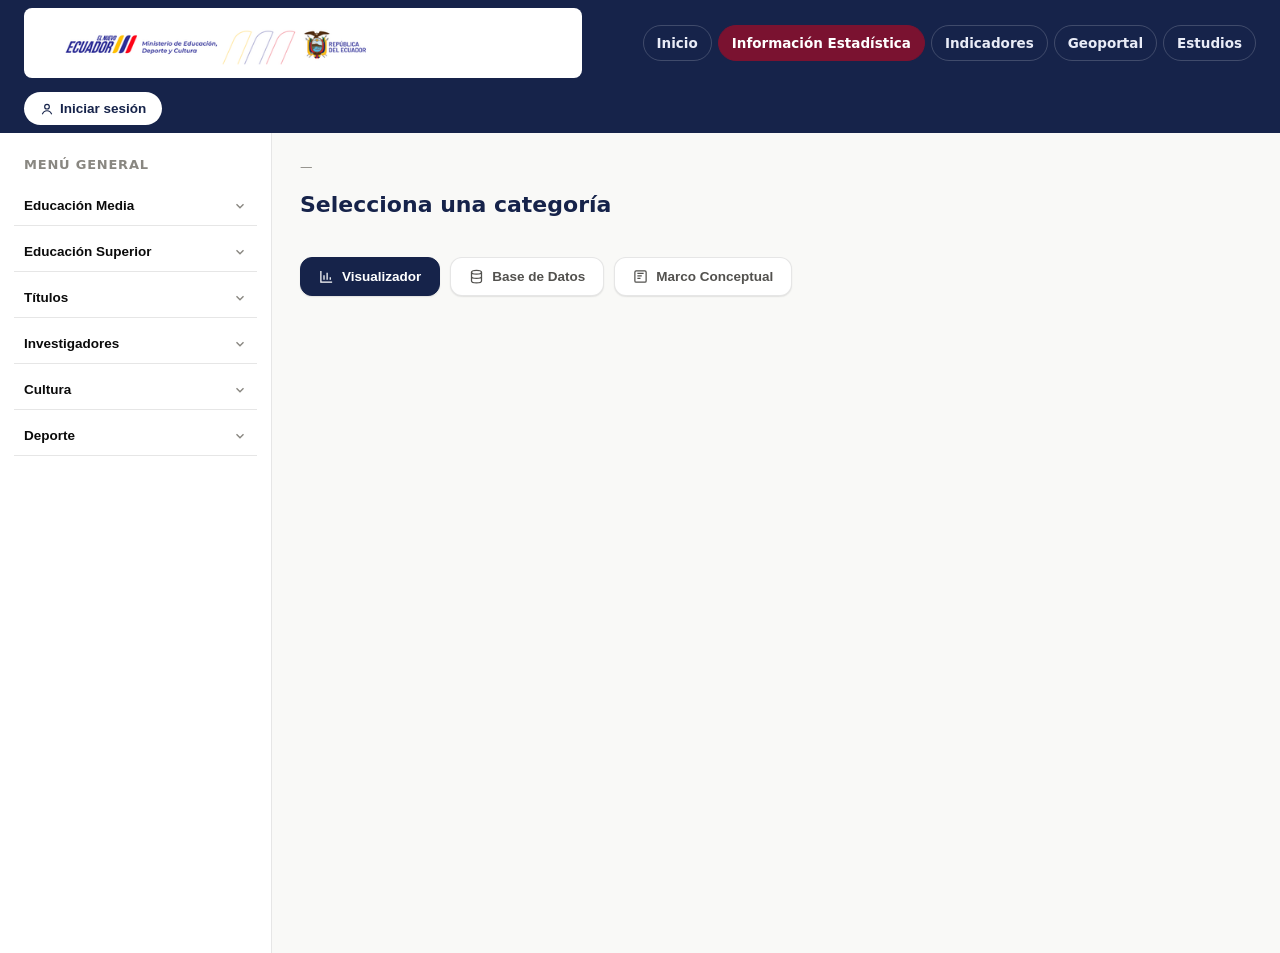
==== commit c708d540: "Add files via upload" ====
--- a/informacion-estadistica.html
+++ b/informacion-estadistica.html
@@ -123,9 +123,9 @@
       </button>
       <div class="acc-panel" id="acc-deporte">
         <ul class="acc-list">
-          <li class="acc-sub">Deportistas</li>
-          <li class="acc-sub">Organizaciones</li>
-          <li class="acc-sub">Infraestructura</li>
+          <li class="acc-sub">Organizaciones deportivas</li>
+          <li class="acc-sub">Infraestructura deportiva</li>
+          <li class="acc-sub">Incrementar servicios deportivos</li>
         </ul>
       </div>
     </div>
--- a/assets/css/styles.css
+++ b/assets/css/styles.css
@@ -48,7 +48,7 @@
   --radius-sm: 8px;
   --radius-md: 14px;
   --radius-lg: 22px;
-  --header-h: 68px;
+  --header-h: 80px;
 }
 
 @media (prefers-color-scheme: dark) {
@@ -119,24 +119,26 @@
   position: sticky; top: 0; z-index: 100;
   background: var(--brand-navy);
   color: #fff;
-  height: var(--header-h);
+  min-height: var(--header-h);
 }
 .site-header .container {
-  height: 100%; display: flex; align-items: center; justify-content: space-between; gap: 24px;
+  max-width: none;
+  min-height: var(--header-h); padding-top: 8px; padding-bottom: 8px;
+  display: flex; align-items: center; justify-content: space-between; gap: 14px; flex-wrap: wrap;
 }
 .brand { display: flex; align-items: center; gap: 10px; text-decoration: none; color: #fff; flex-shrink: 0; }
 .brand-logo {
   display: flex; align-items: center; flex-shrink: 0;
-  background: #fff; border-radius: 8px; padding: 7px 12px;
-}
-.brand-logo img { display: block; height: 32px; width: auto; }
-
-.main-nav { display: flex; align-items: center; gap: 8px; flex-wrap: wrap; }
+  background: #fff; border-radius: 8px; padding: 8px 18px;
+}
+.brand-logo img { display: block; height: 54px; width: auto; }
+
+.main-nav { display: flex; align-items: center; gap: 6px; flex-wrap: wrap; }
 .nav-pill {
   border: 1px solid rgba(255,255,255,.18);
   background: transparent;
   color: #e9ecf7;
-  padding: 9px 16px;
+  padding: 9px 13px;
   border-radius: 999px;
   font-size: 13.5px;
   font-weight: 600;
@@ -461,8 +463,8 @@
   .hero-tag { display: none; }
 
   /* Header compacto */
-  .brand-logo { padding: 5px 8px; }
-  .brand-logo img { height: 24px; }
+  .brand-logo { padding: 6px 12px; }
+  .brand-logo img { height: 38px; }
   .header-actions .icon-btn { display: none; }
   .site-header .container { gap: 8px; }
   .btn-login { padding: 7px 12px; font-size: 12.5px; }
